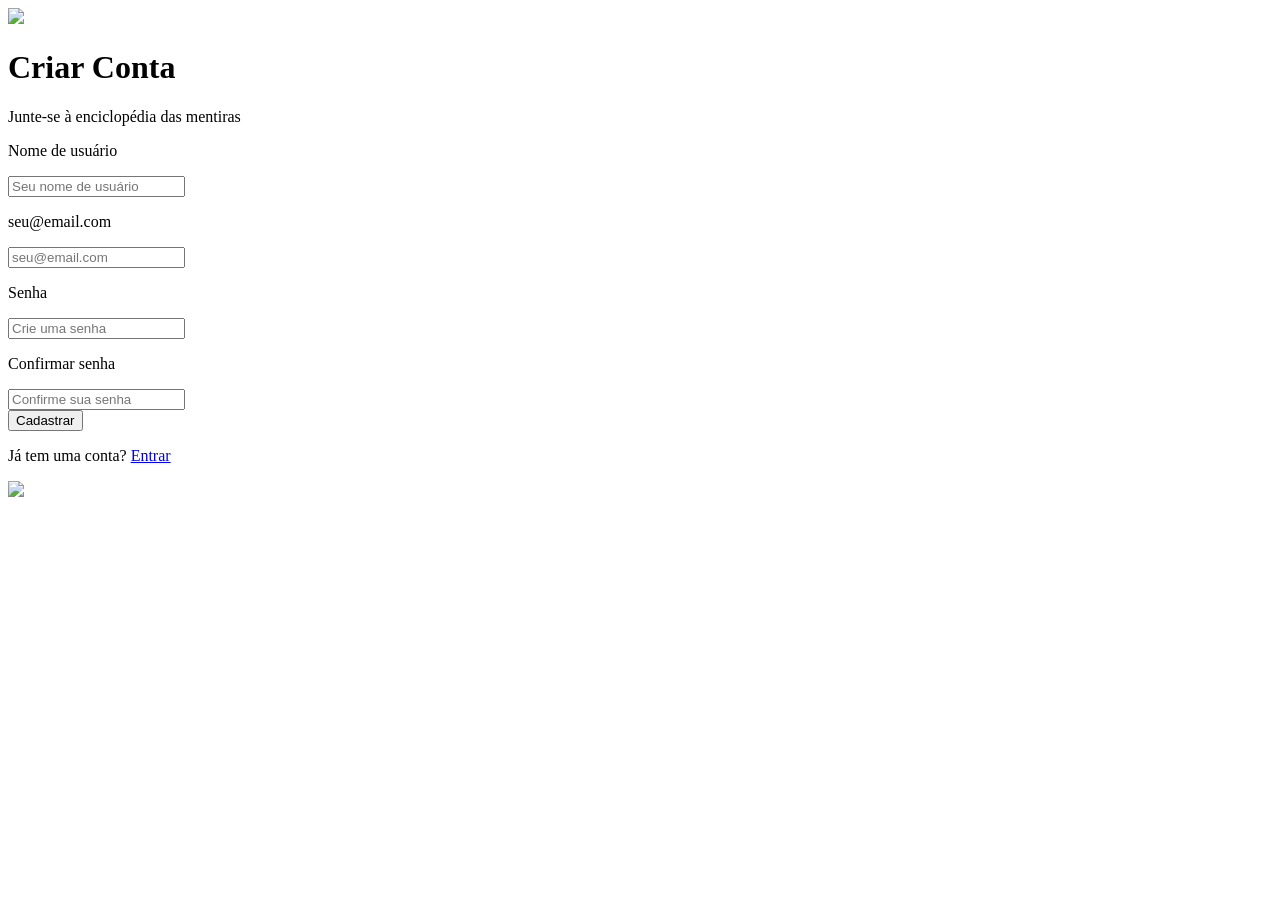
==== tela_cadastro/index.html @ 51795d85 "Alterações a serem confirmadas" ====
<!DOCTYPE html>
<html lang="pt-br">
<head>
    <meta charset="UTF-8">
    <meta name="viewport" content="width=device-width, initial-scale=1.0">
    <link rel="stylesheet" href="style.css">
    <title>Document</title>
</head>
<body>

    <img src="\Users\pqgam\OneDrive\Documentos\LiePedia Project\Imagens\logo1.png" class="Logo">

    <div class="CaixaCadastro">
        <h1 class="TituloCaixa">Criar Conta</h1>
        <p class="SuntituloCaixa">Junte-se à enciclopédia das mentiras</p>
    </div>

    <div class="CaixaFormulario">
        <p class="TexUsuario">Nome de usuário</p>
        <input type="Text" id="Usuario" placeholder="Seu nome de usuário">
        <p class="TextEmail">seu@email.com</p>
        <input type="email" id="E-mail" placeholder="seu@email.com">
        <p class="TextSenha">Senha</p>
        <input type ="password" id="Senha" placeholder="Crie uma senha">
        <p class="TextConfirmarSenha"> Confirmar senha</p>
        <input type="password" id="ConfirmarSenha" placeholder="Confirme sua senha">
        <br>
        <button type="Submit">Cadastrar</button>
        <p class="TextoEntrar">Já tem uma conta? <a href="#" class="EntrarLink">Entrar</a></p>
    </div>

    <img src="\Users\pqgam\OneDrive\Documentos\LiePedia Project\Imagens\logo1.png" class="LogoMax">

</body>
</html>
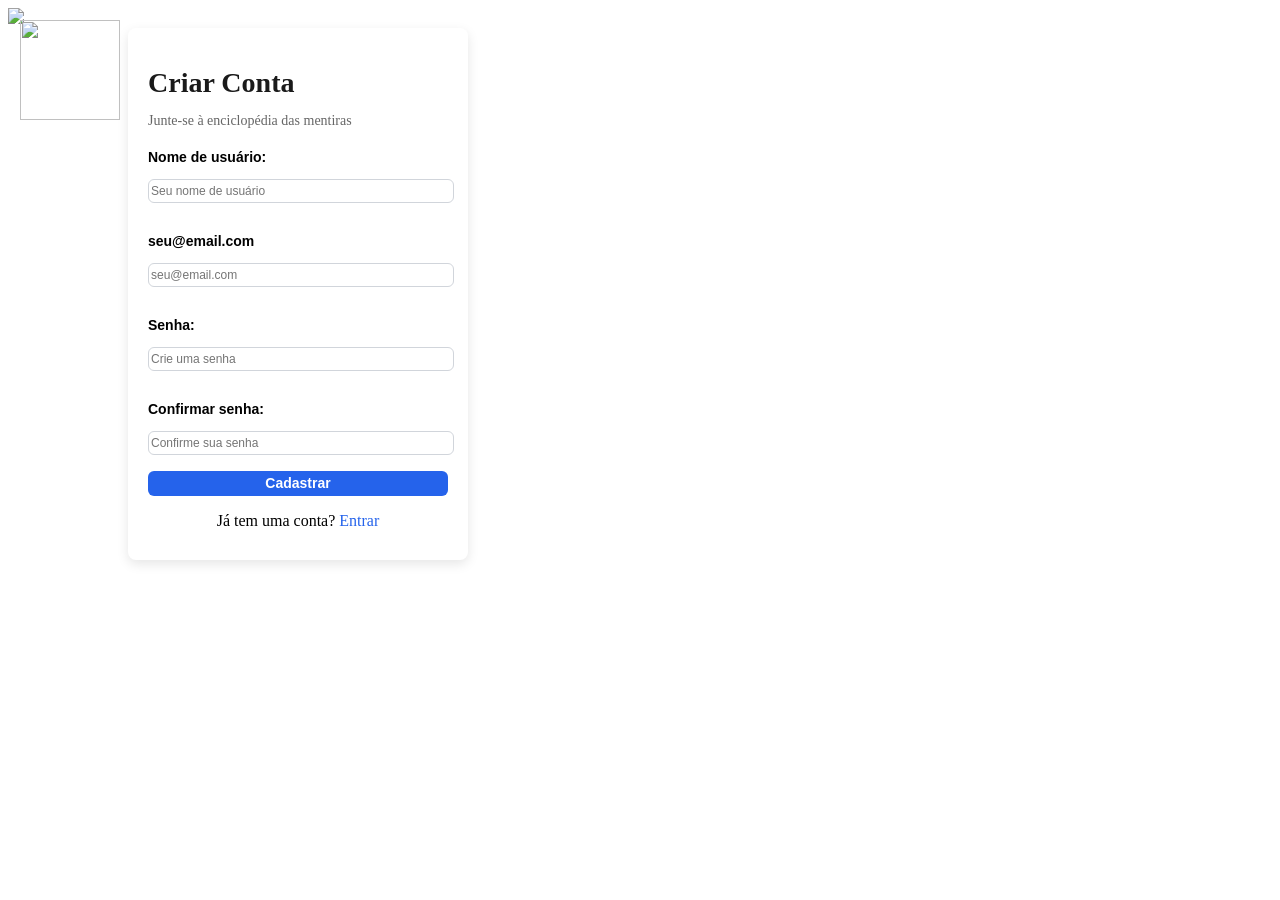
==== commit 6739a271: "Alterações no estilo das telas de cadastro e login." ====
--- a/tela_cadastro/index.html
+++ b/tela_cadastro/index.html
@@ -6,30 +6,31 @@
     <link rel="stylesheet" href="style.css">
     <title>Document</title>
 </head>
-<body>
-
-    <img src="\Users\pqgam\OneDrive\Documentos\LiePedia Project\Imagens\logo1.png" class="Logo">
-
-    <div class="CaixaCadastro">
-        <h1 class="TituloCaixa">Criar Conta</h1>
-        <p class="SuntituloCaixa">Junte-se à enciclopédia das mentiras</p>
-    </div>
-
-    <div class="CaixaFormulario">
-        <p class="TexUsuario">Nome de usuário</p>
-        <input type="Text" id="Usuario" placeholder="Seu nome de usuário">
-        <p class="TextEmail">seu@email.com</p>
-        <input type="email" id="E-mail" placeholder="seu@email.com">
-        <p class="TextSenha">Senha</p>
-        <input type ="password" id="Senha" placeholder="Crie uma senha">
-        <p class="TextConfirmarSenha"> Confirmar senha</p>
-        <input type="password" id="ConfirmarSenha" placeholder="Confirme sua senha">
-        <br>
-        <button type="Submit">Cadastrar</button>
-        <p class="TextoEntrar">Já tem uma conta? <a href="#" class="EntrarLink">Entrar</a></p>
-    </div>
-
-    <img src="\Users\pqgam\OneDrive\Documentos\LiePedia Project\Imagens\logo1.png" class="LogoMax">
 
 </body>
+    <div class="Conteiner">
+        <img src="\Users\pqgam\OneDrive\Documentos\LiePedia Project\Imagens\logo1.png" class="Logo">
+        <img src="\Users\pqgam\OneDrive\Documentos\LiePedia Project\Imagens\logo1.png" class="LogoMax">
+
+    <div class="Fundo">
+        <div class="CaixaCadastro">
+            <h1 class="TituloCaixa">Criar Conta</h1>
+            <p class="SubtituloCaixa">Junte-se à enciclopédia das mentiras</p>
+        </div>
+
+        <div class="CaixaFormulario">
+            <p class="TexUsuario">Nome de usuário:</p>
+            <input type="Text" id="Usuario" placeholder="Seu nome de usuário">
+            <p class="TextEmail">seu@email.com</p>
+            <input type="email" id="E-mail" placeholder="seu@email.com">
+            <p class="TextSenha">Senha:</p>
+            <input type ="password" id="Senha" placeholder="Crie uma senha">
+            <p class="TextConfirmarSenha"> Confirmar senha:</p>
+            <input type="password" id="ConfirmarSenha" placeholder="Confirme sua senha">
+            <br>
+            <button type="Submit">Cadastrar</button>
+            <p class="TextoEntrar">Já tem uma conta? <a href="#" class="EntrarLink">Entrar</a></p>
+        </div>
+    </div>
+</body>
 </html>
--- a/tela_cadastro/style.css
+++ b/tela_cadastro/style.css
@@ -0,0 +1,103 @@
+.Logo{
+    position: absolute;
+    top: 20px;
+    left: 20px;
+    width: 100px;
+    height: 100px;
+}
+
+.Fundo{
+    background-color: white;
+    border-radius: 8px;
+    height: auto;
+    box-shadow: 0px 4px 12px rgba(0, 0, 0, 0.1);
+    padding: 20px;
+    max-width: 300px;
+    margin-left: 120px;
+    
+}
+
+.TituloCaixa{
+    font-size: 28px;
+    font-weight: bold;
+    margin-bottom: 4px;
+    color: #1a1a1a;
+}
+
+.SubtituloCaixa{
+    color: #666;
+    font-size: 14px;
+    margin-bottom: 20px;
+}
+
+.CaixaFormulario{
+    font-weight: bold;
+    font-size: 14px;
+    margin-bottom: 10px;
+    font-family: 'Inter', Sans-serif;
+    
+}
+
+.TextoEntrar{
+    font-weight: initial;
+    font-size: initial;
+    margin-bottom: initial;
+    font-family: initial;
+    text-align: center;
+}
+
+input{
+    width: 100%;
+    height: 20px;
+    border: 1px solid #d1d5db;
+    border-radius: 6px;
+    font-size: 12px;
+    font-family: 'Inter', sans-serif;
+    margin-bottom: 16px;
+}
+
+input:focus{
+    outline: none;
+    border-color: #2563eb;
+    box-shadow:0 0 0 1px rgba(37,99,235,0.1)
+}
+
+
+Button{
+    background-color: #2563eb;
+    color: white;
+    border: none;
+    border-radius: 6px;
+    font-size: 14px;
+    font-weight: 600;
+    cursor: pointer;
+    width: 100%;
+    height: 25px;
+}
+.EntrarLink{
+    color: #2563eb;
+    margin-bottom: 16px;
+    text-decoration: none;
+    text-align: center;
+}
+
+.EntrarLink:hover{
+    text-decoration: underline
+}
+
+.Container{
+    display: flex;
+    align-items: center;
+    justify-content: center;
+    gap: 60px;
+    min-height: 100vh;
+}
+
+
+.LogoMax{
+    position:static;
+    width: 500px;
+    height: auto;
+}
+
+
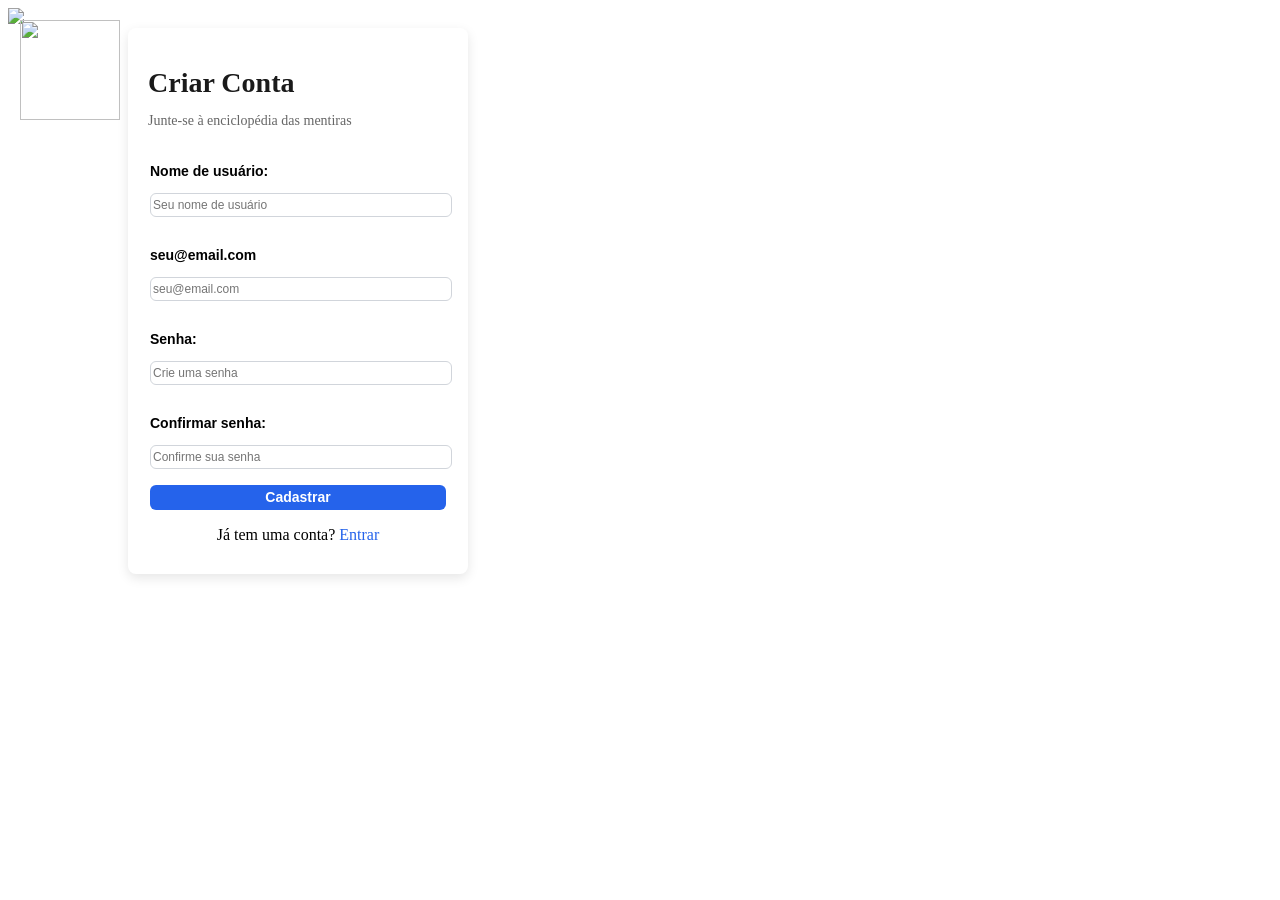
==== commit db59db4a: "Alterado o estilo do botão de cadastro e login, adicionado hover e transição suave." ====
--- a/tela_cadastro/index.html
+++ b/tela_cadastro/index.html
@@ -17,20 +17,22 @@
             <h1 class="TituloCaixa">Criar Conta</h1>
             <p class="SubtituloCaixa">Junte-se à enciclopédia das mentiras</p>
         </div>
-
+    <form>
+        <fieldset>
         <div class="CaixaFormulario">
             <p class="TexUsuario">Nome de usuário:</p>
-            <input type="Text" id="Usuario" placeholder="Seu nome de usuário">
+            <input type="Text" id="Usuario" placeholder="Seu nome de usuário" required>
             <p class="TextEmail">seu@email.com</p>
-            <input type="email" id="E-mail" placeholder="seu@email.com">
+            <input type="email" id="E-mail" placeholder="seu@email.com" required>
             <p class="TextSenha">Senha:</p>
-            <input type ="password" id="Senha" placeholder="Crie uma senha">
+            <input type ="password" id="Senha" placeholder="Crie uma senha" required>
             <p class="TextConfirmarSenha"> Confirmar senha:</p>
-            <input type="password" id="ConfirmarSenha" placeholder="Confirme sua senha">
+            <input type="password" id="ConfirmarSenha" placeholder="Confirme sua senha" required>
             <br>
             <button type="Submit">Cadastrar</button>
             <p class="TextoEntrar">Já tem uma conta? <a href="#" class="EntrarLink">Entrar</a></p>
         </div>
+        </fieldset>
     </div>
 </body>
 </html>
--- a/tela_cadastro/style.css
+++ b/tela_cadastro/style.css
@@ -101,3 +101,9 @@
 }
 
 
+fieldset {
+    border: none;
+    padding: 0;
+}
+
+
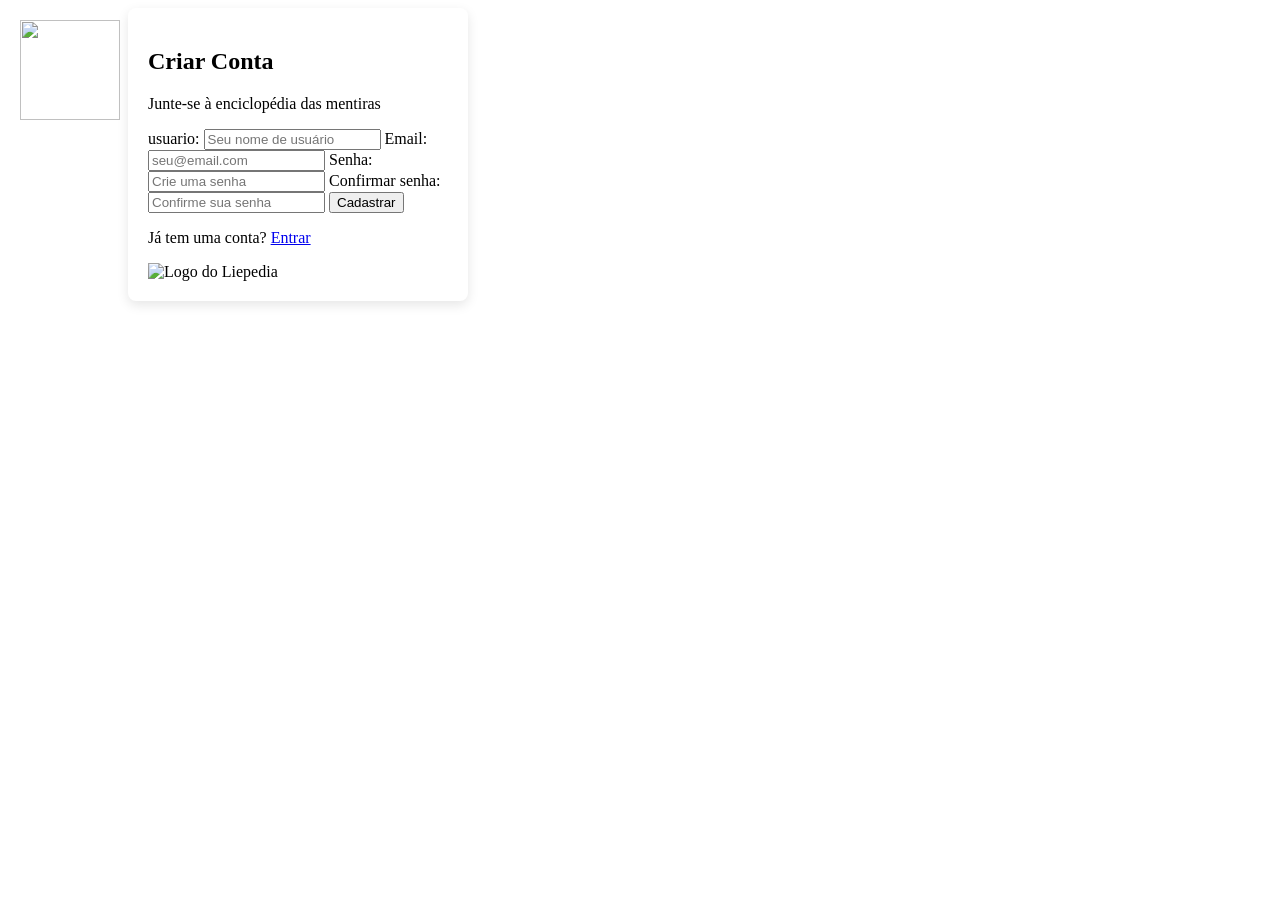
==== commit 9456af6a: "Criação de elementos de acessibilidade nas paginas  de login e cadastro" ====
--- a/tela_cadastro/index.html
+++ b/tela_cadastro/index.html
@@ -4,35 +4,78 @@
     <meta charset="UTF-8">
     <meta name="viewport" content="width=device-width, initial-scale=1.0">
     <link rel="stylesheet" href="style.css">
-    <title>Document</title>
+    <title>Liepedia - Cadastro</title>
 </head>
 
 </body>
-    <div class="Conteiner">
-        <img src="\Users\pqgam\OneDrive\Documentos\LiePedia Project\Imagens\logo1.png" class="Logo">
-        <img src="\Users\pqgam\OneDrive\Documentos\LiePedia Project\Imagens\logo1.png" class="LogoMax">
+    <head>
+        <img 
+            src="\Users\pqgam\OneDrive\Documentos\LiePedia Project\Imagens\logo1.png" 
+            class="Logo"
+            alt="">
+    </head>
+    <main>
+        <div class="Fundo">
+            <section class="CaixaCadastro">
+                <h1 class="TituloCaixa">Criar Conta</h1>
+                <p class="SubtituloCaixa">Junte-se à enciclopédia das mentiras</p>
 
-    <div class="Fundo">
-        <div class="CaixaCadastro">
-            <h1 class="TituloCaixa">Criar Conta</h1>
-            <p class="SubtituloCaixa">Junte-se à enciclopédia das mentiras</p>
+                <form>
+                        
+                    <label class="TexUsuario" for="usuario">usuario:</label>
+                    <input 
+                        type="Text"
+                        id="usuario" 
+                        placeholder="Seu nome de usuário" 
+                        required
+                        name="usuario"
+                        autocomplete="username">
+
+
+                    <label class="TextEmail" for="email">Email:</label>
+                    <input
+                        type="email"
+                        id="email"
+                        placeholder="seu@email.com"
+                        required
+                        name="email"
+                        autocomplete="email">
+
+                <label class="TextSenha" for="senha">Senha:</label>
+
+                <input 
+                    type ="password" 
+                    id="senha" 
+                    placeholder="Crie uma senha" 
+                    required
+                    name="senha">
+
+
+
+                <label class="TextConfirmarSenha" for="confirmar-senha">Confirmar senha:</label>
+
+                <input 
+                    type="password" 
+                    id="confirmar-senha" 
+                    placeholder="Confirme sua senha" 
+                    required
+                    name="confirmar-senha">
+
+
+                <button type="Submit">Cadastrar</button>
+
+            </form>
+                <p class="TextoEntrar">
+                    Já tem uma conta? 
+                    <a href="#" class="EntrarLink">
+                        Entrar</a></p>
+            </section>
+
+            <img 
+                src="\Users\pqgam\OneDrive\Documentos\LiePedia Project\Imagens\logo1.png" 
+                class="LogoMax" 
+                alt="Logo do Liepedia">
         </div>
-    <form>
-        <fieldset>
-        <div class="CaixaFormulario">
-            <p class="TexUsuario">Nome de usuário:</p>
-            <input type="Text" id="Usuario" placeholder="Seu nome de usuário" required>
-            <p class="TextEmail">seu@email.com</p>
-            <input type="email" id="E-mail" placeholder="seu@email.com" required>
-            <p class="TextSenha">Senha:</p>
-            <input type ="password" id="Senha" placeholder="Crie uma senha" required>
-            <p class="TextConfirmarSenha"> Confirmar senha:</p>
-            <input type="password" id="ConfirmarSenha" placeholder="Confirme sua senha" required>
-            <br>
-            <button type="Submit">Cadastrar</button>
-            <p class="TextoEntrar">Já tem uma conta? <a href="#" class="EntrarLink">Entrar</a></p>
-        </div>
-        </fieldset>
-    </div>
+    </main>
 </body>
 </html>
--- a/tela_cadastro/style.css
+++ b/tela_cadastro/style.css
@@ -14,96 +14,4 @@
     padding: 20px;
     max-width: 300px;
     margin-left: 120px;
-    
 }
-
-.TituloCaixa{
-    font-size: 28px;
-    font-weight: bold;
-    margin-bottom: 4px;
-    color: #1a1a1a;
-}
-
-.SubtituloCaixa{
-    color: #666;
-    font-size: 14px;
-    margin-bottom: 20px;
-}
-
-.CaixaFormulario{
-    font-weight: bold;
-    font-size: 14px;
-    margin-bottom: 10px;
-    font-family: 'Inter', Sans-serif;
-    
-}
-
-.TextoEntrar{
-    font-weight: initial;
-    font-size: initial;
-    margin-bottom: initial;
-    font-family: initial;
-    text-align: center;
-}
-
-input{
-    width: 100%;
-    height: 20px;
-    border: 1px solid #d1d5db;
-    border-radius: 6px;
-    font-size: 12px;
-    font-family: 'Inter', sans-serif;
-    margin-bottom: 16px;
-}
-
-input:focus{
-    outline: none;
-    border-color: #2563eb;
-    box-shadow:0 0 0 1px rgba(37,99,235,0.1)
-}
-
-
-Button{
-    background-color: #2563eb;
-    color: white;
-    border: none;
-    border-radius: 6px;
-    font-size: 14px;
-    font-weight: 600;
-    cursor: pointer;
-    width: 100%;
-    height: 25px;
-}
-.EntrarLink{
-    color: #2563eb;
-    margin-bottom: 16px;
-    text-decoration: none;
-    text-align: center;
-}
-
-.EntrarLink:hover{
-    text-decoration: underline
-}
-
-.Container{
-    display: flex;
-    align-items: center;
-    justify-content: center;
-    gap: 60px;
-    min-height: 100vh;
-}
-
-
-.LogoMax{
-    position:static;
-    width: 500px;
-    height: auto;
-}
-
-
-fieldset {
-    border: none;
-    padding: 0;
-}
-
-
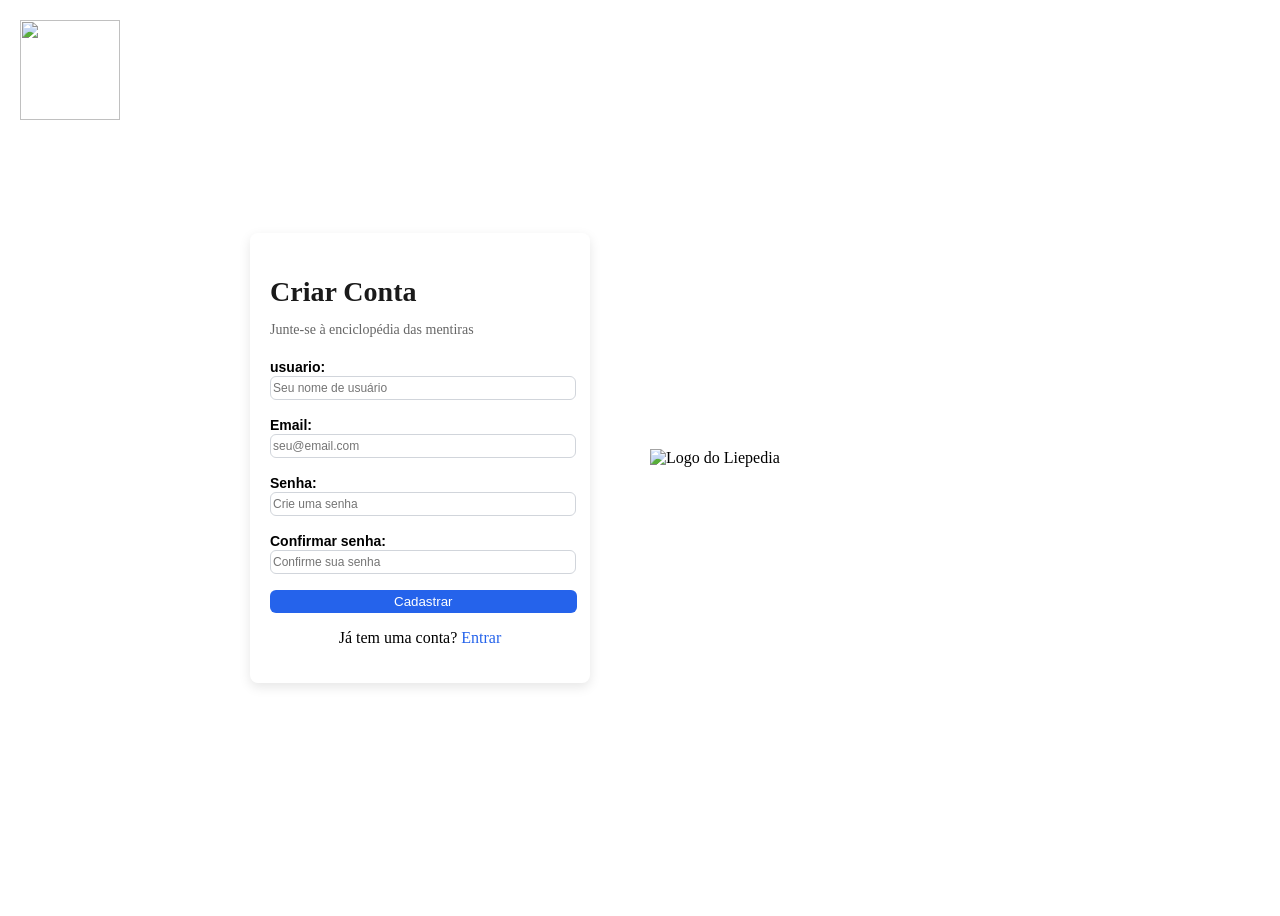
==== commit a1408aad: "Verificações no JavaScript para garantir que o usuário preencha todos os campos obrigatórios e que a" ====
--- a/tela_cadastro/index.html
+++ b/tela_cadastro/index.html
@@ -7,7 +7,7 @@
     <title>Liepedia - Cadastro</title>
 </head>
 
-</body>
+<body>
     <head>
         <img 
             src="\Users\pqgam\OneDrive\Documentos\LiePedia Project\Imagens\logo1.png" 
@@ -20,13 +20,13 @@
                 <h1 class="TituloCaixa">Criar Conta</h1>
                 <p class="SubtituloCaixa">Junte-se à enciclopédia das mentiras</p>
 
-                <form>
+                <form id="FormCadastro">
                         
                     <label class="TexUsuario" for="usuario">usuario:</label>
                     <input 
-                        type="Text"
+                        type="text"
                         id="usuario" 
-                        placeholder="Seu nome de usuário" 
+                        placeholder="Seu nome de usuário"
                         required
                         name="usuario"
                         autocomplete="username">
@@ -35,36 +35,39 @@
                     <label class="TextEmail" for="email">Email:</label>
                     <input
                         type="email"
+                        required
                         id="email"
                         placeholder="seu@email.com"
-                        required
                         name="email"
                         autocomplete="email">
 
-                <label class="TextSenha" for="senha">Senha:</label>
+                    <label class="TextSenha" for="senha">Senha:</label>
 
-                <input 
-                    type ="password" 
-                    id="senha" 
-                    placeholder="Crie uma senha" 
-                    required
-                    name="senha">
+                    <input 
+                        type ="password"
+                        required
+                        id="senha" 
+                        placeholder="Crie uma senha" 
+                        name="senha">
 
 
 
-                <label class="TextConfirmarSenha" for="confirmar-senha">Confirmar senha:</label>
+                    <label class="TextConfirmarSenha" for="confirmar-senha">Confirmar senha:</label>
 
-                <input 
-                    type="password" 
-                    id="confirmar-senha" 
-                    placeholder="Confirme sua senha" 
-                    required
-                    name="confirmar-senha">
+                    <input 
+                        type="password"
+                        required
+                        id="confirmar-senha" 
+                        placeholder="Confirme sua senha" 
+                        name="confirmar-senha">
 
 
-                <button type="Submit">Cadastrar</button>
+                    <button type="submit" id="BtnEnviar">Cadastrar</button>
+                
+                    <p class="MensagemDeErro" id="MensagemErro"></p>
 
-            </form>
+                </form>
+
                 <p class="TextoEntrar">
                     Já tem uma conta? 
                     <a href="#" class="EntrarLink">
@@ -77,5 +80,8 @@
                 alt="Logo do Liepedia">
         </div>
     </main>
+
+    <script src="script.js"></script>
+
 </body>
 </html>
--- a/tela_cadastro/style.css
+++ b/tela_cadastro/style.css
@@ -6,7 +6,7 @@
     height: 100px;
 }
 
-.Fundo{
+section{
     background-color: white;
     border-radius: 8px;
     height: auto;
@@ -15,3 +15,87 @@
     max-width: 300px;
     margin-left: 120px;
 }
+
+.TituloCaixa{
+   font-size: 28px;
+   font-weight: bold;
+   margin-bottom: 4px;
+   color: #1a1a1a;
+}
+
+.SubtituloCaixa{
+    color: #666;
+    font-size: 14px;
+    margin-bottom: 20px;
+}
+
+label{
+   font-weight: bold;
+   font-size: 14px;
+   margin-bottom: 10px;
+   font-family: 'Inter', Sans-serif;
+}
+
+input{
+    width: 100%;
+    height: 20px;
+    border: 1px solid #d1d5db;
+    border-radius: 6px;
+    font-size: 12px;
+    font-family: 'Inter', sans-serif;
+    margin-bottom: 16px;
+}
+
+input:focus{
+    outline: none;
+    border-color: #2563eb;
+    box-shadow:0 0 0 1px rgba(37,99,235,0.1)
+}
+
+button{
+    background-color: #2563eb;
+    color: white;
+    border: none;
+    padding: 4px 124px;
+    border-radius: 6px;
+    cursor: pointer;
+
+}
+
+.TextoEntrar{
+    text-align: center;
+}
+
+.MensagemDeErro{
+    color: red;
+    font-weight: bold;
+    font-size: 14px;
+    margin-top: 10px;
+    text-align: center;
+}
+
+.EntrarLink{
+    color: #2563eb;
+    margin-bottom: 16px;
+    margin-top: 10px;
+    text-decoration: none;
+    display: inline;
+}
+
+.EntrarLink:hover{
+    text-decoration: underline;
+}
+
+.Fundo{
+    display: flex;
+    align-items: center;
+    justify-content: center;
+    gap: 60px;
+    min-height: 100vh;
+}
+.LogoMax{
+    position:static;
+    width: 500px;
+    height: auto;
+
+}
